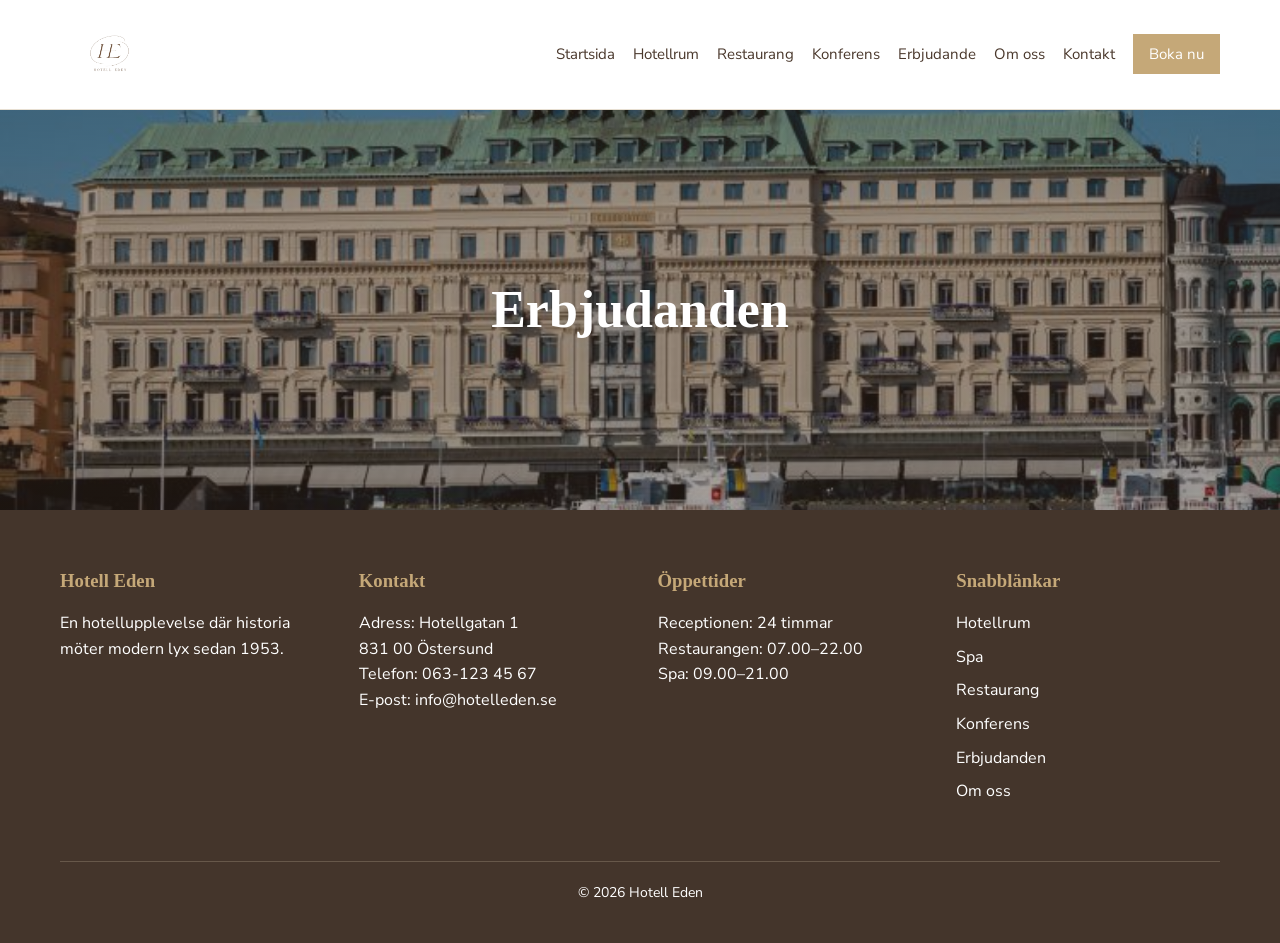
==== erbjudande.html @ 500a8e27 "Add shared layout to remaining pages Co-authored-by: Copilot <223556219+Copilot@users.noreply.github" ====
<!DOCTYPE html>
<html lang="sv">
<head>
  <meta charset="UTF-8">
  <meta name="viewport" content="width=device-width, initial-scale=1.0">
  <title>Erbjudanden | Hotell Eden</title>

  <link rel="preconnect" href="https://fonts.googleapis.com">
  <link rel="preconnect" href="https://fonts.gstatic.com" crossorigin>
  <link href="https://fonts.googleapis.com/css2?family=Nunito+Sans:wght@400;600;700&display=swap" rel="stylesheet">
  <link rel="stylesheet" href="css/style.css">
</head>

<body>
  <header class="huvudmeny">
    <div class="container meny-container">
      <a class="logotyp" href="index.html">
        <img src="images/Logga.PNG" alt="Hotell Eden">
      </a>

      <nav aria-label="Huvudmeny">
        <ul class="meny">
          <li><a href="index.html">Startsida</a></li>
          <li><a href="hotellrum.html">Hotellrum</a></li>
          <li><a href="resturang.html">Restaurang</a></li>
          <li><a href="konferens.html">Konferens</a></li>
          <li><a href="erbjudande.html">Erbjudande</a></li>
          <li><a href="om-oss.html">Om oss</a></li>
          <li><a href="kontakt.html">Kontakt</a></li>
          <li><a class="boka-knapp" href="hotellrum.html">Boka nu</a></li>
        </ul>
      </nav>
    </div>
  </header>

  <main>
    <section class="om-oss-hero">
      <h1>Erbjudanden</h1>
    </section>
  </main>

  <footer class="sidfot">
    <div class="container">
      <div class="sidfot-grid">
        <div>
          <h3>Hotell Eden</h3>
          <p>En hotellupplevelse där historia möter modern lyx sedan 1953.</p>
        </div>

        <div>
          <h3>Kontakt</h3>
          <p>
            Adress: Hotellgatan 1<br>
            831 00 Östersund<br>
            Telefon: 063-123 45 67<br>
            E-post: info@hotelleden.se
          </p>
        </div>

        <div>
          <h3>Öppettider</h3>
          <p>
            Receptionen: 24 timmar<br>
            Restaurangen: 07.00–22.00<br>
            Spa: 09.00–21.00
          </p>
        </div>

        <div>
          <h3>Snabblänkar</h3>
          <ul>
            <li><a href="hotellrum.html">Hotellrum</a></li>
            <li><a href="spa.html">Spa</a></li>
            <li><a href="resturang.html">Restaurang</a></li>
            <li><a href="konferens.html">Konferens</a></li>
            <li><a href="erbjudande.html">Erbjudanden</a></li>
            <li><a href="om-oss.html">Om oss</a></li>
          </ul>
        </div>
      </div>

      <p class="copyright">© 2026 Hotell Eden</p>
    </div>
  </footer>
</body>
</html>
---- css/style.css ----
.huvudmeny {
    background-color: #ffffff;
    border-bottom: 1px solid #e7dfd2;
}

.primar-knapp {
    background-color: #c5a878;
    color: #ffffff;
    border: 1px solid #c5a878;
}
/* universell selektorn påverkar alla element*/
* {
    box-sizing: border-box;
}

body {
  margin: 0;
  background-color: #cec5ac;
  color: #4a382c;
  font-family: "Nunito Sans", Arial, sans-serif;
  line-height: 1.6;
}

h1,
h2,
h3 {
  font-family: Baskerville, Georgia, serif;
  line-height: 1.2;
}
 
img {
    display: block;
    width: 100%;
}

a {
 color: inherit;
 text-decoration: none;
}

.container {
    max-width: 1200px;
    margin: 0 auto;
    padding: 0 20px
}

.primar-knapp,
.sekundar-knapp {
    display: inline-block;
    padding: 12px 22px;
    border: 1px solid #c5a878;
    transition: 0.3s;
}

.primar-knapp {
    background:  #c5a878;
    color: #ffffff;
}

.primar-knapp:hover {
    background: #4a382c;
    border-color: #4a382c;
}

.sekundar-knapp {
    background: #c5a878;
    color: #ffffff;
    border: 1px solid #c5a878;
}
.sekundar-knapp:hover {
    color: #ffffff;
    background: #4a382c;
    border-color: #4a382c;
}

.hero-knappar .primar-knapp,
.hero-knappar .sekundar-knapp {
    background: transparent;
    color: #ffffff;
    border-color: #ffffff;
}

.hero-knappar .primar-knapp:hover,
.hero-knappar .sekundar-knapp:hover {
    background: #c5a878;
    color: #ffffff;
    border-color: #c5a878;
}
/*Navigation*/
.huvudmeny {
    background-color:  #ffffff;
    border-bottom: 1px solid #e7dfd2;
    padding: 12px 0;
}

.meny-container {
    min-height: 85px;
    display: flex;
    align-items: center;
    justify-content: space-between;
    gap: 20px;
}

.logotyp {
    display: flex;
    align-items: center;
    gap: 10px;
    font-family: Baskerville, Georgia, serif;
    font-size: 28px;
    font-weight: bold;
    color: #1f1711;
    text-decoration: none;
}
.logotyp img {
    width: 100px;
    height: auto;
    display: block;
   filter: contrast(1.25) brightness(1.15);
   padding: 4px;
   border-radius: 4px;
}
.logotyp {
    font-family: Baskerville, Georgia, serif;
    font-size: 28px;
    font-weight: bold;
    color: #352b23;
}
.logotyp-ikon {
  width: 70px;
  height: 70px;
  display: grid;
  place-items: center;
  border: 2px solid #c5a878;
  border-radius: 50%;
  background-color: #ffffff;
  color: #4a382c;
  font-family: Baskerville, Georgia, serif;
  font-size: 42px;
  font-weight: bold;
  line-height: 1;
  flex-shrink: 0;
}
.meny {
    display: flex;
    align-items: center;
    flex-wrap: wrap;
    gap: 18px;
    list-style: none;
    margin: 0;
    padding: 0;
}
.meny a {
    font-size: 15px;
}
.meny a:hover {
    color: #c5a878;
}

.boka-knapp {
    padding: 10px 16px;
    background: #c5a878;
    color: #ffffff;
}

/*hero*/
.hero {
    min-height: 620px;
    display: flex;
    align-items: center;
    background:
        linear-gradient(rgba(44, 25, 12, 0.38), rgba(61, 45, 34, 0.60)),
        url("../images/hotell.jpg") center/cover no-repeat;
    color: #fcfbf7;
}
.hero-content {
    max-width: 650px;
    padding: 60px 20px;
}
.hero-knappar {
    display: flex;
    justify-content: center;
    gap: 16px;
    flex-wrap: wrap;
}
.hero h1 {
    font-size: 58px;
    margin-bottom: 10px;
}

.hero h2 {
    font-size: 24px;
    margin-top: 0;
}
.hero p {
    display: flex;
    gap: 12px;
    flex-wrap: wrap;
}

/*Gemensamma selektioner */
.sektion {
    padding: 80px 0;
}
.sektion-beige {
    background-color: #eee6d8;
}
.sektion-rubrik {
    text-align: center;
    margin-bottom: 40px;
    font-size: 42px;
}

/* Tjänster */
.tjänster {
    display: grid;
    grid-template-columns: repeat(3, 1fr);
    gap: 25px;
}
.tjänstkort {
    background: #ffffff;
}
.tjänstkort img {
    height: 260px;
    object-fit: cover;
}
.tjänstkort-content {
    padding: 25px;
}
.tjänstkort h3 {
    font-size: 28px;
    margin-top: 0;
}

/* Erbjudanden */
.erbjudanden {
    display:grid;
    grid-template-columns: repeat(4. 1fr);
    gap: 20px;
}
.erbjudandekort {
    background: #ffffff;
    border: 1px solid #dfd4c2;
}
.erbjudande-content {
    padding: 20px;
}
/*Bokningsalternativ */
.bokning {
    background: #352b23;
    text-align: center;
}
.bokningsalternativ {
    display: grid;
    grid-template-columns: repeat(4, 1fr);
}
.bokning .sektion-rubrik {
  color: #c5a878;
}
.bokningskort {
    padding: 25px 15px;
    border: 1px solid;
     color: #d8c4a4;
     transition: 0.3s;
}
.bokningskort:hover {
    background:  #c5a878;
  color: #ffffff;
}
 /* sidfot */
 .sidfot {
    padding: 60px 0 25px;
    background: #44352b;
    color: #ffffff;
 }
 .sidfot-grid {
    display: grid;
    grid-template-columns: repeat(4, 1fr);
    gap: 35px;
 }
 .sidfot  h3 {
    color:  #c5a878;
    margin-top: 0;
 }
 .sidfot ul {
    padding: 0;
    list-style: none;
 }
 .sidfot li {
    margin-bottom: 8px;
 }
 .sidfot a:hover {
    color:  #c5a878;
 }.copyright {
  border-top: 1px solid #67584a;
  margin-top: 40px;
  padding-top: 20px;
  text-align: center;
  font-size: 14px;
}

/* Om oss */

.om-oss-hero {
  min-height: 400px;
  display: flex;
  align-items: center;
  background:
    linear-gradient(rgba(61, 45, 34, 0.45),
    rgba(61, 45, 34, 0.45)),
    url("../images/hero.jpg") center/cover no-repeat;
  color: #ffffff;
  text-align: center;
}

.om-oss-hero h1 {
  width: 100%;
  font-size: 52px;
}

.om-oss-innehall {
  display: grid;
  grid-template-columns: 1fr 1fr;
  gap: 50px;
  align-items: center;
}

.om-oss-bild {
  height: 450px;
  object-fit: cover;
}

.vardeord {
  display: grid;
  grid-template-columns: repeat(3, 1fr);
  gap: 20px;
  margin-top: 35px;
  text-align: center;
}

.vardeord div {
  padding: 25px;
  background: #eee6d8;
  font-family: Baskerville, Georgia, serif;
  font-size: 22px;
}
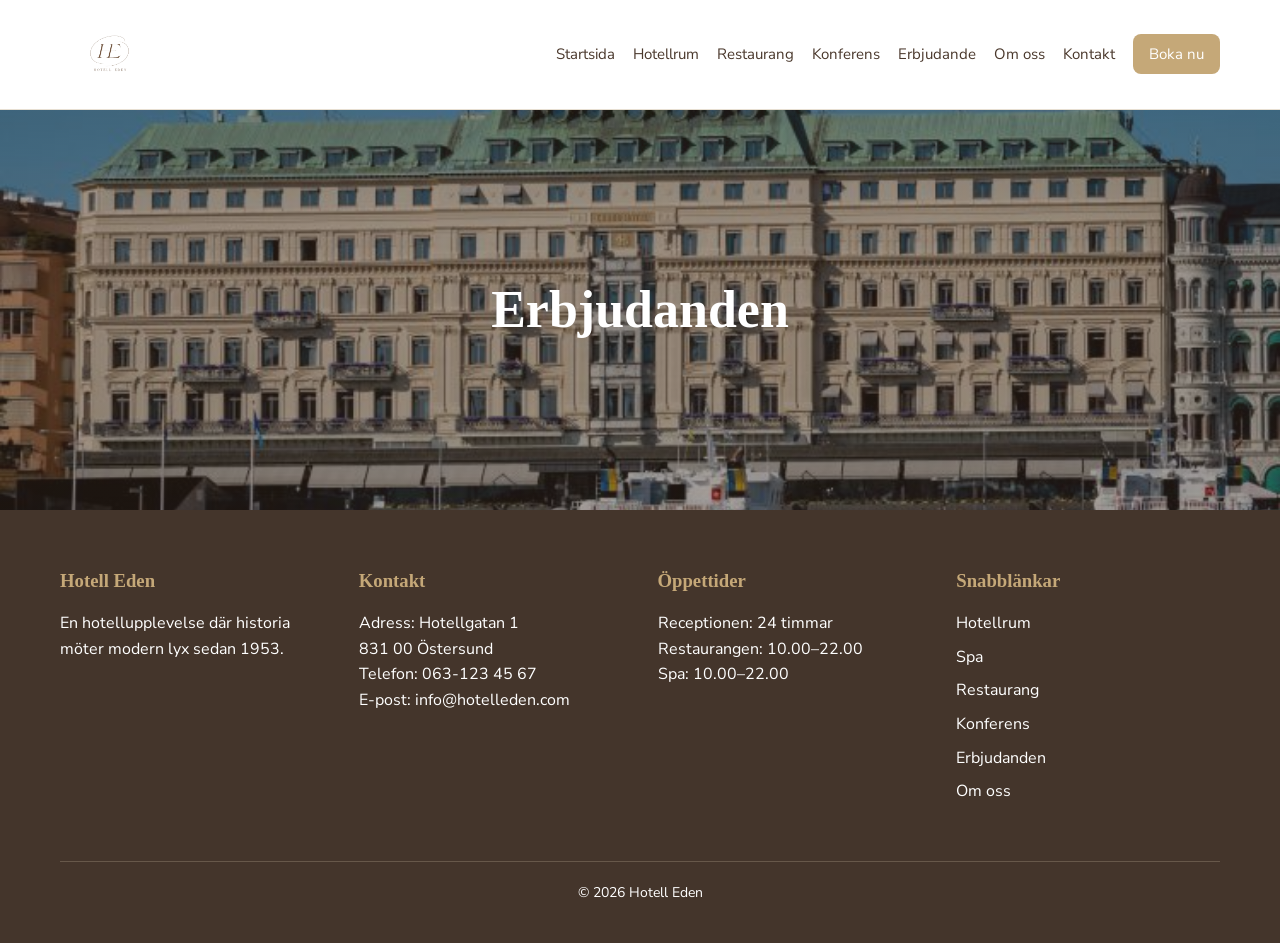
==== commit 85ec6ebb: "Update erbjudande.html" ====
--- a/erbjudande.html
+++ b/erbjudande.html
@@ -53,7 +53,7 @@
             Adress: Hotellgatan 1<br>
             831 00 Östersund<br>
             Telefon: 063-123 45 67<br>
-            E-post: info@hotelleden.se
+            E-post: info@hotelleden.com
           </p>
         </div>
 
@@ -61,8 +61,8 @@
           <h3>Öppettider</h3>
           <p>
             Receptionen: 24 timmar<br>
-            Restaurangen: 07.00–22.00<br>
-            Spa: 09.00–21.00
+            Restaurangen: 10.00–22.00<br>
+            Spa: 10.00–22.00
           </p>
         </div>
 
@@ -83,4 +83,4 @@
     </div>
   </footer>
 </body>
-</html>+</html>
--- a/css/style.css
+++ b/css/style.css
@@ -1,14 +1,17 @@
+/* Stilar för hotellets sidor. */
 .huvudmeny {
     background-color: #ffffff;
+    /* Skiljer menyn från innehållet med en tunn linje. */
     border-bottom: 1px solid #e7dfd2;
 }
 
+/* Primär knapp är huvudvalet; sekundär knapp är ett annat val. */
 .primar-knapp {
     background-color: #c5a878;
     color: #ffffff;
     border: 1px solid #c5a878;
 }
-/* universell selektorn påverkar alla element*/
+/* Alla element använder samma boxmodell. */
 * {
     box-sizing: border-box;
 }
@@ -41,14 +44,17 @@
 .container {
     max-width: 1200px;
     margin: 0 auto;
+    /* Ger innehållet luft från sidans kanter. */
     padding: 0 20px
 }
 
 .primar-knapp,
 .sekundar-knapp {
     display: inline-block;
+    /* Ger knapparna utrymme runt texten och gör dem lättare att klicka på. */
     padding: 12px 22px;
     border: 1px solid #c5a878;
+    /* Gör färgbytet vid hovring mjukt. */
     transition: 0.3s;
 }
 
@@ -86,7 +92,14 @@
     color: #ffffff;
     border-color: #c5a878;
 }
-/*Navigation*/
+.primar-knapp,
+.sekundar-knapp,
+.boka-knapp,
+.bokningskort {
+  /* border-radius gör hörnen rundade. */
+  border-radius: 8px;
+}
+/* Menyn högst upp på sidan. */
 .huvudmeny {
     background-color:  #ffffff;
     border-bottom: 1px solid #e7dfd2;
@@ -95,7 +108,9 @@
 
 .meny-container {
     min-height: 85px;
+    /* Flex placerar menydelarna på samma rad. */
     display: flex;
+    /* align-items centrerar delarna på höjden. */
     align-items: center;
     justify-content: space-between;
     gap: 20px;
@@ -115,6 +130,7 @@
     width: 100px;
     height: auto;
     display: block;
+   /* Justerar logotypens ljus och kontrast. */
    filter: contrast(1.25) brightness(1.15);
    padding: 4px;
    border-radius: 4px;
@@ -129,6 +145,7 @@
   width: 70px;
   height: 70px;
   display: grid;
+  /* Centrerar innehållet både vågrätt och lodrätt. */
   place-items: center;
   border: 2px solid #c5a878;
   border-radius: 50%;
@@ -138,6 +155,7 @@
   font-size: 42px;
   font-weight: bold;
   line-height: 1;
+  /* Ikonen behåller sin storlek i menyn. */
   flex-shrink: 0;
 }
 .meny {
@@ -162,29 +180,50 @@
     color: #ffffff;
 }
 
-/*hero*/
+/* Startsida med bakgrundsbild och text. */
 .hero {
     min-height: 620px;
     display: flex;
     align-items: center;
+    /* Det mörka lagret gör texten lättare att läsa mot bilden. */
     background:
-        linear-gradient(rgba(44, 25, 12, 0.38), rgba(61, 45, 34, 0.60)),
+       linear-gradient(rgba(44, 25, 12, 0.15), rgba(44, 25, 12, 0.25)),
         url("../images/hotell.jpg") center/cover no-repeat;
     color: #fcfbf7;
 }
 .hero-content {
-    max-width: 650px;
-    padding: 60px 20px;
+    max-width: 700px;
+    margin: 0 auto;
+    text-align: center;
+}
+.hero-valkommen {
+    margin-bottom: 8px;
+    font-size: 16px;
+    letter-spacing: 4px;
+    text-transform: uppercase;
 }
 .hero-knappar {
     display: flex;
     justify-content: center;
-    gap: 16px;
-    flex-wrap: wrap;
+    gap: 12px;
+    flex-wrap: nowrap;
+}
+.hero-knappar .primar-knapp,
+.hero-knappar .sekundar-knapp {
+    background: rgba(44, 25, 12, 0.65);
+    color: #ffffff;
+    border-color: #ffffff;
+    padding: 9px 16px;
+    font-size: 14px;
 }
 .hero h1 {
-    font-size: 58px;
-    margin-bottom: 10px;
+    margin: 0 0 12px;
+    font-family: Baskerville, Georgia, serif;
+    font-size: 64px;
+}
+.hero-underrubrik {
+    margin-bottom: 28px;
+    font-size: 24px;
 }
 
 .hero h2 {
@@ -192,13 +231,12 @@
     margin-top: 0;
 }
 .hero p {
-    display: flex;
-    gap: 12px;
-    flex-wrap: wrap;
-}
-
-/*Gemensamma selektioner */
+    display: block;
+}
+
+/* Gemensamma stilar för sidans sektioner. */
 .sektion {
+    /* Skapar luft ovanför och under innehållet. */
     padding: 80px 0;
 }
 .sektion-beige {
@@ -210,17 +248,21 @@
     font-size: 42px;
 }
 
-/* Tjänster */
+/* Kort med hotellets tjänster. */
 .tjänster {
+    /* Grid ordnar tjänstekorten i kolumner. */
     display: grid;
+    /* 1fr betyder en lika stor del av den lediga ytan. */
     grid-template-columns: repeat(3, 1fr);
     gap: 25px;
 }
 .tjänstkort {
+    /* Regeln gäller varje kort som visar en tjänst. */
     background: #ffffff;
 }
 .tjänstkort img {
     height: 260px;
+    /* Fyller bildrutan utan att förvränga bilden. */
     object-fit: cover;
 }
 .tjänstkort-content {
@@ -231,20 +273,39 @@
     margin-top: 0;
 }
 
-/* Erbjudanden */
+/* Kort med aktuella erbjudanden. */
 .erbjudanden {
     display:grid;
-    grid-template-columns: repeat(4. 1fr);
+    grid-template-columns: 1fr;
     gap: 20px;
+    max-width: 900px;
+    margin: 0 auto;
 }
 .erbjudandekort {
+    display: grid;
+    /* Bilden får fast bredd och 1fr låter texten ta resten. */
+    grid-template-columns: 260px 1fr; 
+    align-items: center;
+    width: 100%;
+    margin: 0 auto;
     background: #ffffff;
     border: 1px solid #dfd4c2;
+    border-radius: 12px;
+    /* Döljer innehåll som hamnar utanför kortets rundade hörn. */
+    overflow: hidden;
+    /* Ger kortet en diskret skugga. */
+    box-shadow: 0 4px 12px rgb(74, 56, 44, 0.08);
 }
 .erbjudande-content {
     padding: 20px;
 }
-/*Bokningsalternativ */
+.erbjudandekort img {
+    width: 100%;
+    height: 220px;
+    object-fit: cover;
+    background-color: #eee6d8;
+}
+/* Alternativ för bokning. */
 .bokning {
     background: #352b23;
     text-align: center;
@@ -266,7 +327,7 @@
     background:  #c5a878;
   color: #ffffff;
 }
- /* sidfot */
+ /* Sidfot med länkar och kontaktuppgifter. */
  .sidfot {
     padding: 60px 0 25px;
     background: #44352b;
@@ -298,12 +359,13 @@
   font-size: 14px;
 }
 
-/* Om oss */
+/* Innehåll på sidan Om oss. */
 
 .om-oss-hero {
   min-height: 400px;
   display: flex;
   align-items: center;
+  /* Det mörka lagret gör texten lättare att läsa mot bilden. */
   background:
     linear-gradient(rgba(61, 45, 34, 0.45),
     rgba(61, 45, 34, 0.45)),
@@ -330,6 +392,7 @@
 }
 
 .vardeord {
+  /* Visar hotellets värdeord i tre kolumner. */
   display: grid;
   grid-template-columns: repeat(3, 1fr);
   gap: 20px;
@@ -338,6 +401,7 @@
 }
 
 .vardeord div {
+  /* Väljer varje div, alltså varje värdeordskort. */
   padding: 25px;
   background: #eee6d8;
   font-family: Baskerville, Georgia, serif;
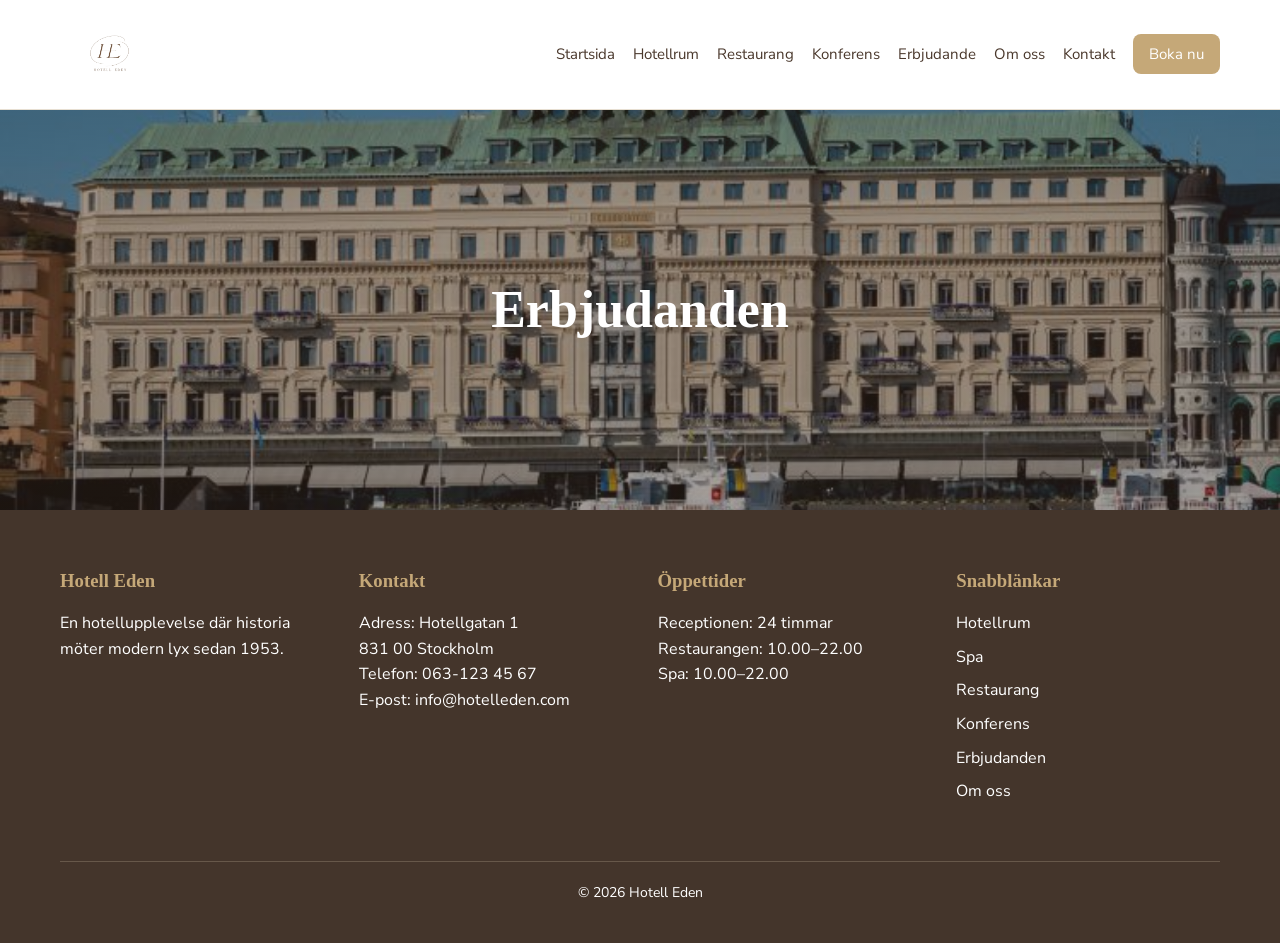
==== commit 85b105b8: "Update erbjudande.html" ====
--- a/erbjudande.html
+++ b/erbjudande.html
@@ -51,7 +51,7 @@
           <h3>Kontakt</h3>
           <p>
             Adress: Hotellgatan 1<br>
-            831 00 Östersund<br>
+            831 00 Stockholm<br>
             Telefon: 063-123 45 67<br>
             E-post: info@hotelleden.com
           </p>
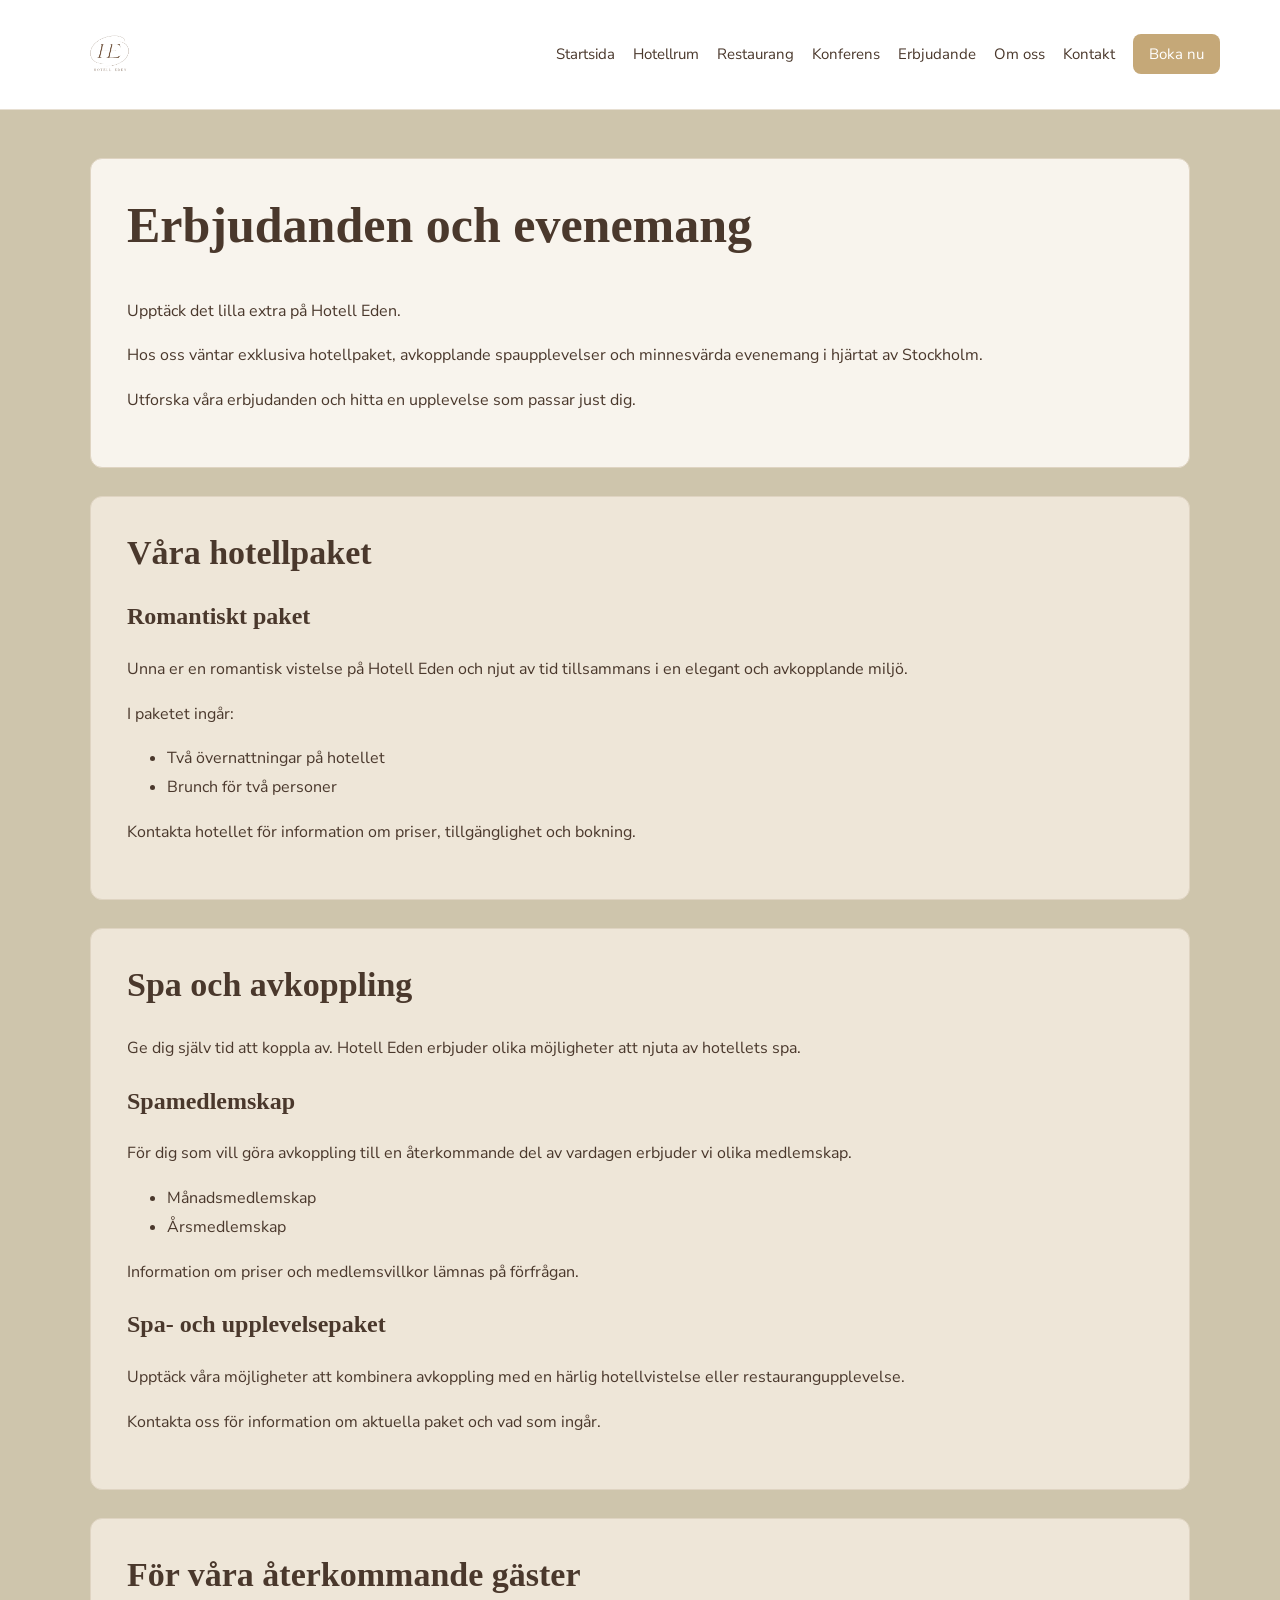
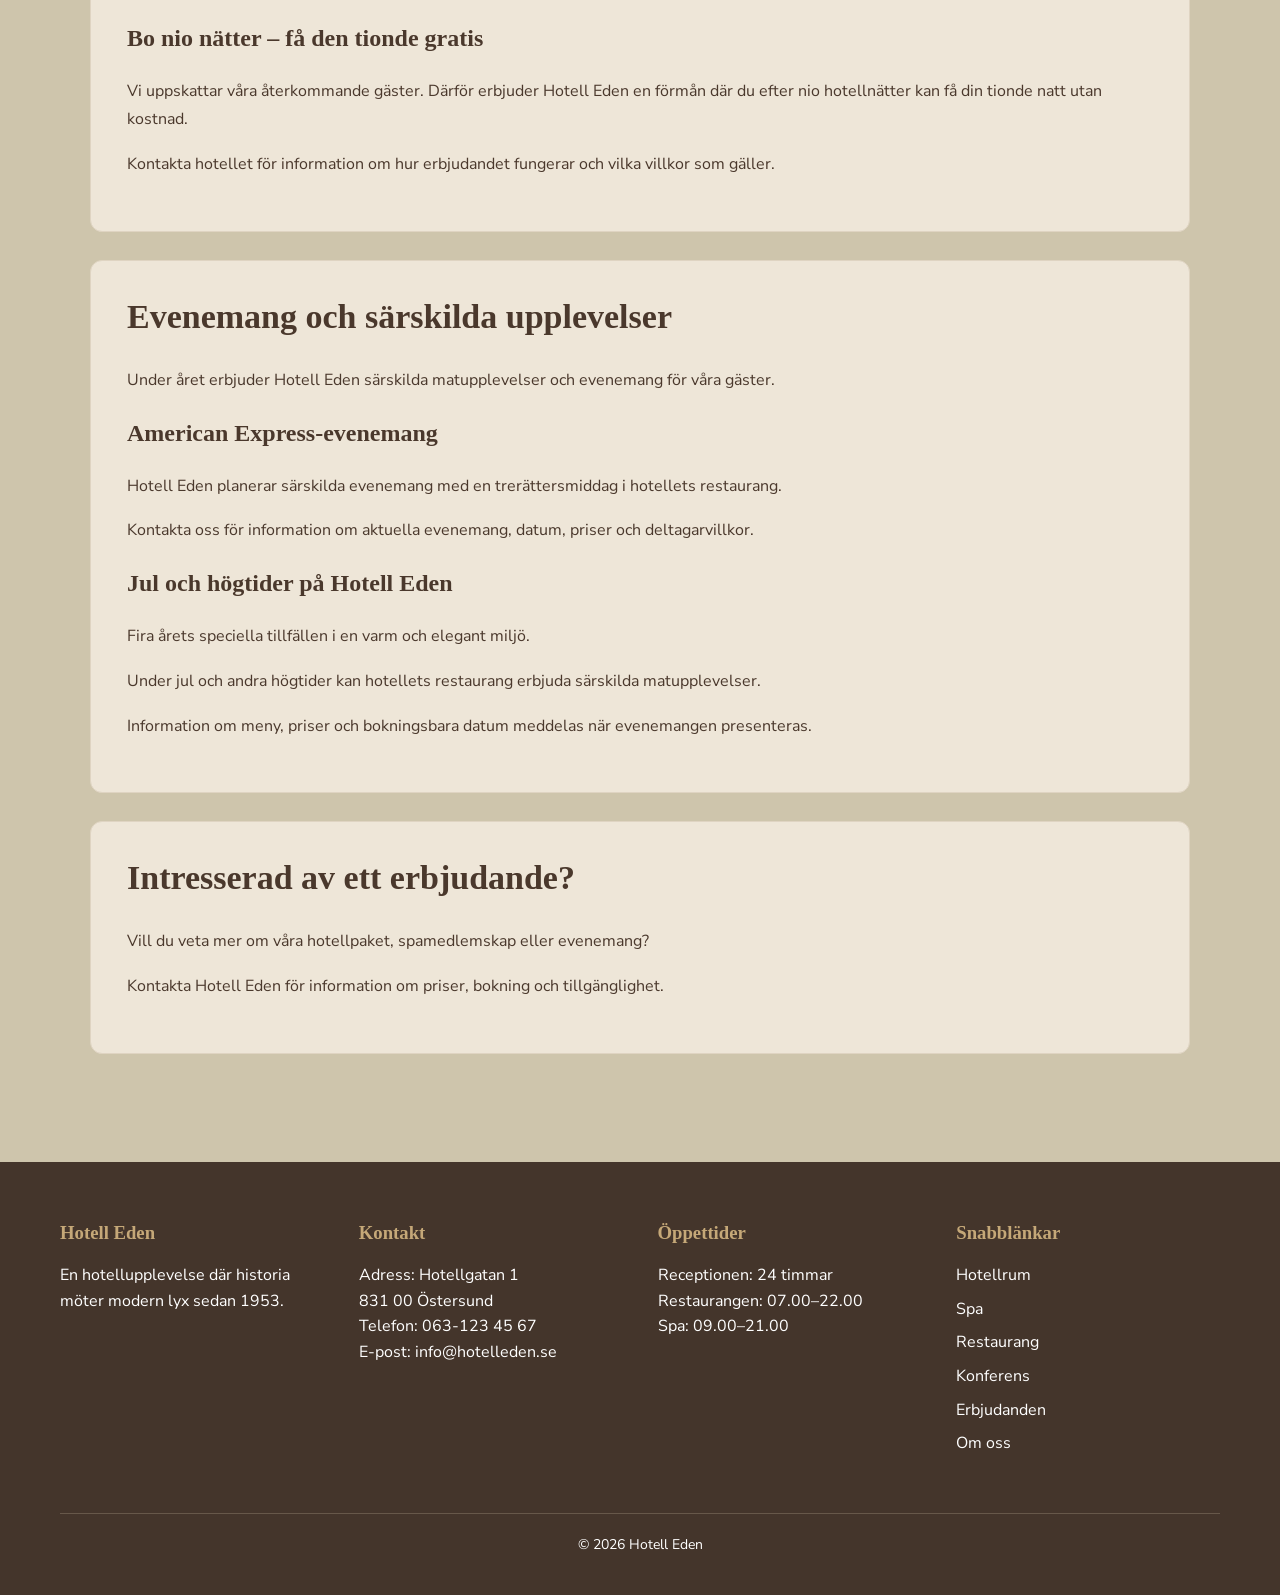
==== commit 9f93b593: "Integrate my three hotel pages with shared CSS" ====
--- a/erbjudande.html
+++ b/erbjudande.html
@@ -33,11 +33,227 @@
     </div>
   </header>
 
-  <main>
-    <section class="om-oss-hero">
-      <h1>Erbjudanden</h1>
-    </section>
-  </main>
+  <main class="person4-sida">
+
+        <!-- Introduktion -->
+        <section aria-labelledby="erbjudanden-rubrik">
+
+            <h1 id="erbjudanden-rubrik">
+                Erbjudanden och evenemang
+            </h1>
+
+            <p>
+                Upptäck det lilla extra på Hotell Eden.
+            </p>
+
+            <p>
+                Hos oss väntar exklusiva hotellpaket,
+                avkopplande spaupplevelser och minnesvärda
+                evenemang i hjärtat av Stockholm.
+            </p>
+
+            <p>
+                Utforska våra erbjudanden och hitta
+                en upplevelse som passar just dig.
+            </p>
+
+        </section>
+
+
+        <!-- Hotellpaket -->
+        <section aria-labelledby="paket-rubrik">
+
+            <h2 id="paket-rubrik">Våra hotellpaket</h2>
+
+            <article>
+
+                <h3>Romantiskt paket</h3>
+
+                <p>
+                    Unna er en romantisk vistelse på
+                    Hotell Eden och njut av tid tillsammans
+                    i en elegant och avkopplande miljö.
+                </p>
+
+                <p>I paketet ingår:</p>
+
+                <ul>
+                    <li>Två övernattningar på hotellet</li>
+                    <li>Brunch för två personer</li>
+                </ul>
+
+                <p>
+                    Kontakta hotellet för information
+                    om priser, tillgänglighet och bokning.
+                </p>
+
+            </article>
+
+        </section>
+
+
+        <!-- Spaerbjudanden -->
+        <section aria-labelledby="spa-rubrik">
+
+            <h2 id="spa-rubrik">Spa och avkoppling</h2>
+
+            <p>
+                Ge dig själv tid att koppla av.
+                Hotell Eden erbjuder olika möjligheter
+                att njuta av hotellets spa.
+            </p>
+
+            <article>
+
+                <h3>Spamedlemskap</h3>
+
+                <p>
+                    För dig som vill göra avkoppling
+                    till en återkommande del av vardagen
+                    erbjuder vi olika medlemskap.
+                </p>
+
+                <ul>
+                    <li>Månadsmedlemskap</li>
+                    <li>Årsmedlemskap</li>
+                </ul>
+
+                <p>
+                    Information om priser och
+                    medlemsvillkor lämnas på förfrågan.
+                </p>
+
+            </article>
+
+            <article>
+
+                <h3>Spa- och upplevelsepaket</h3>
+
+                <p>
+                    Upptäck våra möjligheter att kombinera
+                    avkoppling med en härlig hotellvistelse
+                    eller restaurangupplevelse.
+                </p>
+
+                <p>
+                    Kontakta oss för information om
+                    aktuella paket och vad som ingår.
+                </p>
+
+            </article>
+
+        </section>
+
+
+        <!-- Lojalitetsprogram -->
+        <section aria-labelledby="lojalitet-rubrik">
+
+            <h2 id="lojalitet-rubrik">
+                För våra återkommande gäster
+            </h2>
+
+            <article>
+
+                <h3>Bo nio nätter – få den tionde gratis</h3>
+
+                <p>
+                    Vi uppskattar våra återkommande gäster.
+                    Därför erbjuder Hotell Eden en
+                    förmån där du efter nio hotellnätter
+                    kan få din tionde natt utan kostnad.
+                </p>
+
+                <p>
+                    Kontakta hotellet för information
+                    om hur erbjudandet fungerar
+                    och vilka villkor som gäller.
+                </p>
+
+            </article>
+
+        </section>
+
+
+        <!-- Evenemang -->
+        <section aria-labelledby="evenemang-rubrik">
+
+            <h2 id="evenemang-rubrik">
+                Evenemang och särskilda upplevelser
+            </h2>
+
+            <p>
+                Under året erbjuder Hotell Eden
+                särskilda matupplevelser och evenemang
+                för våra gäster.
+            </p>
+
+            <article>
+
+                <h3>American Express-evenemang</h3>
+
+                <p>
+                    Hotell Eden planerar särskilda
+                    evenemang med en trerättersmiddag
+                    i hotellets restaurang.
+                </p>
+
+                <p>
+                    Kontakta oss för information om
+                    aktuella evenemang, datum,
+                    priser och deltagarvillkor.
+                </p>
+
+            </article>
+
+            <article>
+
+                <h3>Jul och högtider på Hotell Eden</h3>
+
+                <p>
+                    Fira årets speciella tillfällen
+                    i en varm och elegant miljö.
+                </p>
+
+                <p>
+                    Under jul och andra högtider
+                    kan hotellets restaurang erbjuda
+                    särskilda matupplevelser.
+                </p>
+
+                <p>
+                    Information om meny, priser och
+                    bokningsbara datum meddelas
+                    när evenemangen presenteras.
+                </p>
+
+            </article>
+
+        </section>
+
+
+        <!-- Information om bokning -->
+        <section aria-labelledby="bokning-rubrik">
+
+            <h2 id="bokning-rubrik">
+                Intresserad av ett erbjudande?
+            </h2>
+
+            <p>
+                Vill du veta mer om våra hotellpaket,
+                spamedlemskap eller evenemang?
+            </p>
+
+            <p>
+                Kontakta Hotell Eden för information
+                om priser, bokning och tillgänglighet.
+            </p>
+
+            <!-- Länk till kontakt.html läggs till
+                 när kontaktsidan är skapad. -->
+
+        </section>
+
+    </main>
 
   <footer class="sidfot">
     <div class="container">
@@ -51,9 +267,9 @@
           <h3>Kontakt</h3>
           <p>
             Adress: Hotellgatan 1<br>
-            831 00 Stockholm<br>
+            831 00 Östersund<br>
             Telefon: 063-123 45 67<br>
-            E-post: info@hotelleden.com
+            E-post: info@hotelleden.se
           </p>
         </div>
 
@@ -61,8 +277,8 @@
           <h3>Öppettider</h3>
           <p>
             Receptionen: 24 timmar<br>
-            Restaurangen: 10.00–22.00<br>
-            Spa: 10.00–22.00
+            Restaurangen: 07.00–22.00<br>
+            Spa: 09.00–21.00
           </p>
         </div>
 
@@ -83,4 +299,4 @@
     </div>
   </footer>
 </body>
-</html>
+</html>
--- a/css/style.css
+++ b/css/style.css
@@ -408,3 +408,178 @@
   font-size: 22px;
 }
 
+/* ==========================================
+   PERSON 4 – KONFERENS, ERBJUDANDEN, KONTAKT
+   ========================================== */
+
+/* Gemensam layout för mina tre sidor */
+.person4-sida {
+    width: min(1100px, calc(100% - 48px));
+    margin: 0 auto;
+    padding: 48px 0 80px;
+}
+
+/* Sektioner med luft och mjuka kort */
+.person4-sida > section {
+    background-color: #eee6d8;
+    border: 1px solid #dfd4c2;
+    border-radius: 12px;
+    padding: 36px;
+    margin-bottom: 28px;
+}
+
+/* Introduktionen får ljusare bakgrund */
+.person4-sida > section:first-child {
+    background-color: #f8f4ed;
+}
+
+/* Rubriker */
+.person4-sida h1 {
+    font-size: clamp(32px, 4vw, 50px);
+    color: #4a382c;
+    margin-top: 0;
+}
+
+.person4-sida h2 {
+    font-size: clamp(26px, 3vw, 34px);
+    color: #4a382c;
+    margin-top: 0;
+}
+
+.person4-sida h3 {
+    font-size: 24px;
+    color: #4a382c;
+}
+
+/* Brödtext */
+.person4-sida p,
+.person4-sida li {
+    line-height: 1.8;
+}
+
+.person4-sida p {
+    margin-bottom: 16px;
+}
+
+/* Formulär */
+.person4-sida form {
+    max-width: 800px;
+    margin: 24px auto;
+}
+
+.person4-sida fieldset {
+    border: 1px solid #d5c5ae;
+    border-radius: 10px;
+    background-color: #ffffff;
+    padding: 24px;
+    margin-bottom: 24px;
+    min-width: 0;
+}
+
+.person4-sida legend {
+    font-family: Baskerville, Georgia, serif;
+    font-size: 24px;
+    font-weight: bold;
+    color: #4a382c;
+    padding: 0 10px;
+}
+
+/* Etiketter */
+.person4-sida label {
+    display: block;
+    font-weight: 600;
+    margin: 16px 0 6px;
+}
+
+/* Inmatningsfält */
+.person4-sida input:not([type="checkbox"]):not([type="radio"]),
+.person4-sida select,
+.person4-sida textarea {
+    display: block;
+    width: 100%;
+    max-width: 100%;
+    padding: 12px 14px;
+    border: 1px solid #b9aa95;
+    border-radius: 6px;
+    background-color: #ffffff;
+    color: #4a382c;
+    font: inherit;
+}
+
+/* Textfält för längre meddelanden */
+.person4-sida textarea {
+    min-height: 130px;
+    resize: vertical;
+}
+
+/* Tydlig markering vid tangentbordsnavigering */
+.person4-sida input:focus-visible,
+.person4-sida select:focus-visible,
+.person4-sida textarea:focus-visible,
+.person4-sida button:focus-visible,
+.person4-sida a:focus-visible {
+    outline: 3px solid #82633e;
+    outline-offset: 3px;
+}
+
+/* Formulärknappar */
+.person4-sida button {
+    padding: 12px 22px;
+    margin: 8px 8px 8px 0;
+    border: 1px solid #c5a878;
+    border-radius: 8px;
+    background-color: #c5a878;
+    color: #ffffff;
+    font: inherit;
+    font-weight: 600;
+    cursor: pointer;
+}
+
+.person4-sida button:hover:not(:disabled) {
+    background-color: #4a382c;
+    border-color: #4a382c;
+}
+
+/* Rensa-knapp */
+.person4-sida button[type="reset"] {
+    background-color: transparent;
+    color: #4a382c;
+}
+
+/* Inaktiva demoknappar */
+.person4-sida button:disabled {
+    opacity: 0.6;
+    cursor: not-allowed;
+}
+
+/* Interna länkar */
+.person4-sida a {
+    color: #6b4829;
+    text-decoration: underline;
+    text-underline-offset: 3px;
+}
+
+.person4-sida a:hover {
+    color: #a07843;
+}
+
+/* Anpassning för mindre skärmar */
+@media (max-width: 600px) {
+    .person4-sida {
+        width: calc(100% - 24px);
+        padding: 24px 0 48px;
+    }
+
+    .person4-sida > section {
+        padding: 20px;
+    }
+
+    .person4-sida fieldset {
+        padding: 16px;
+    }
+
+    .person4-sida button {
+        width: 100%;
+        margin-right: 0;
+    }
+}
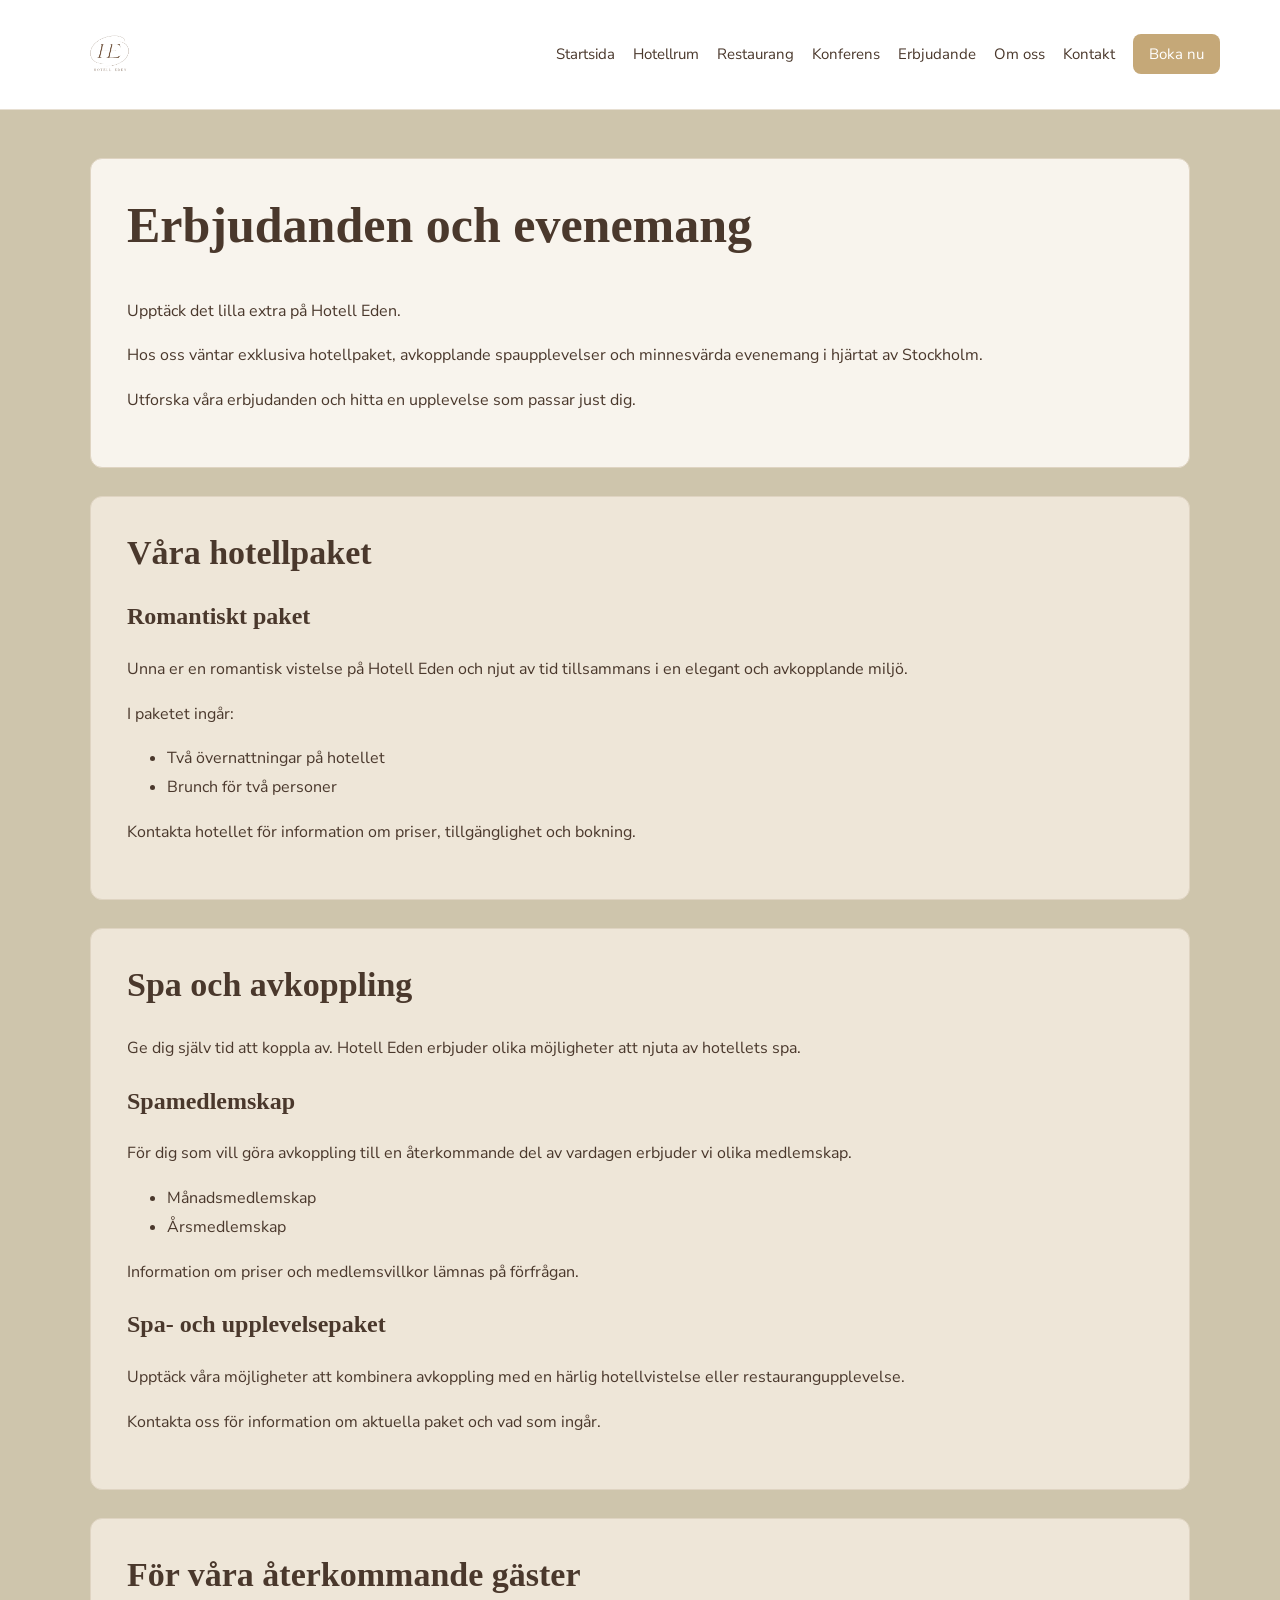
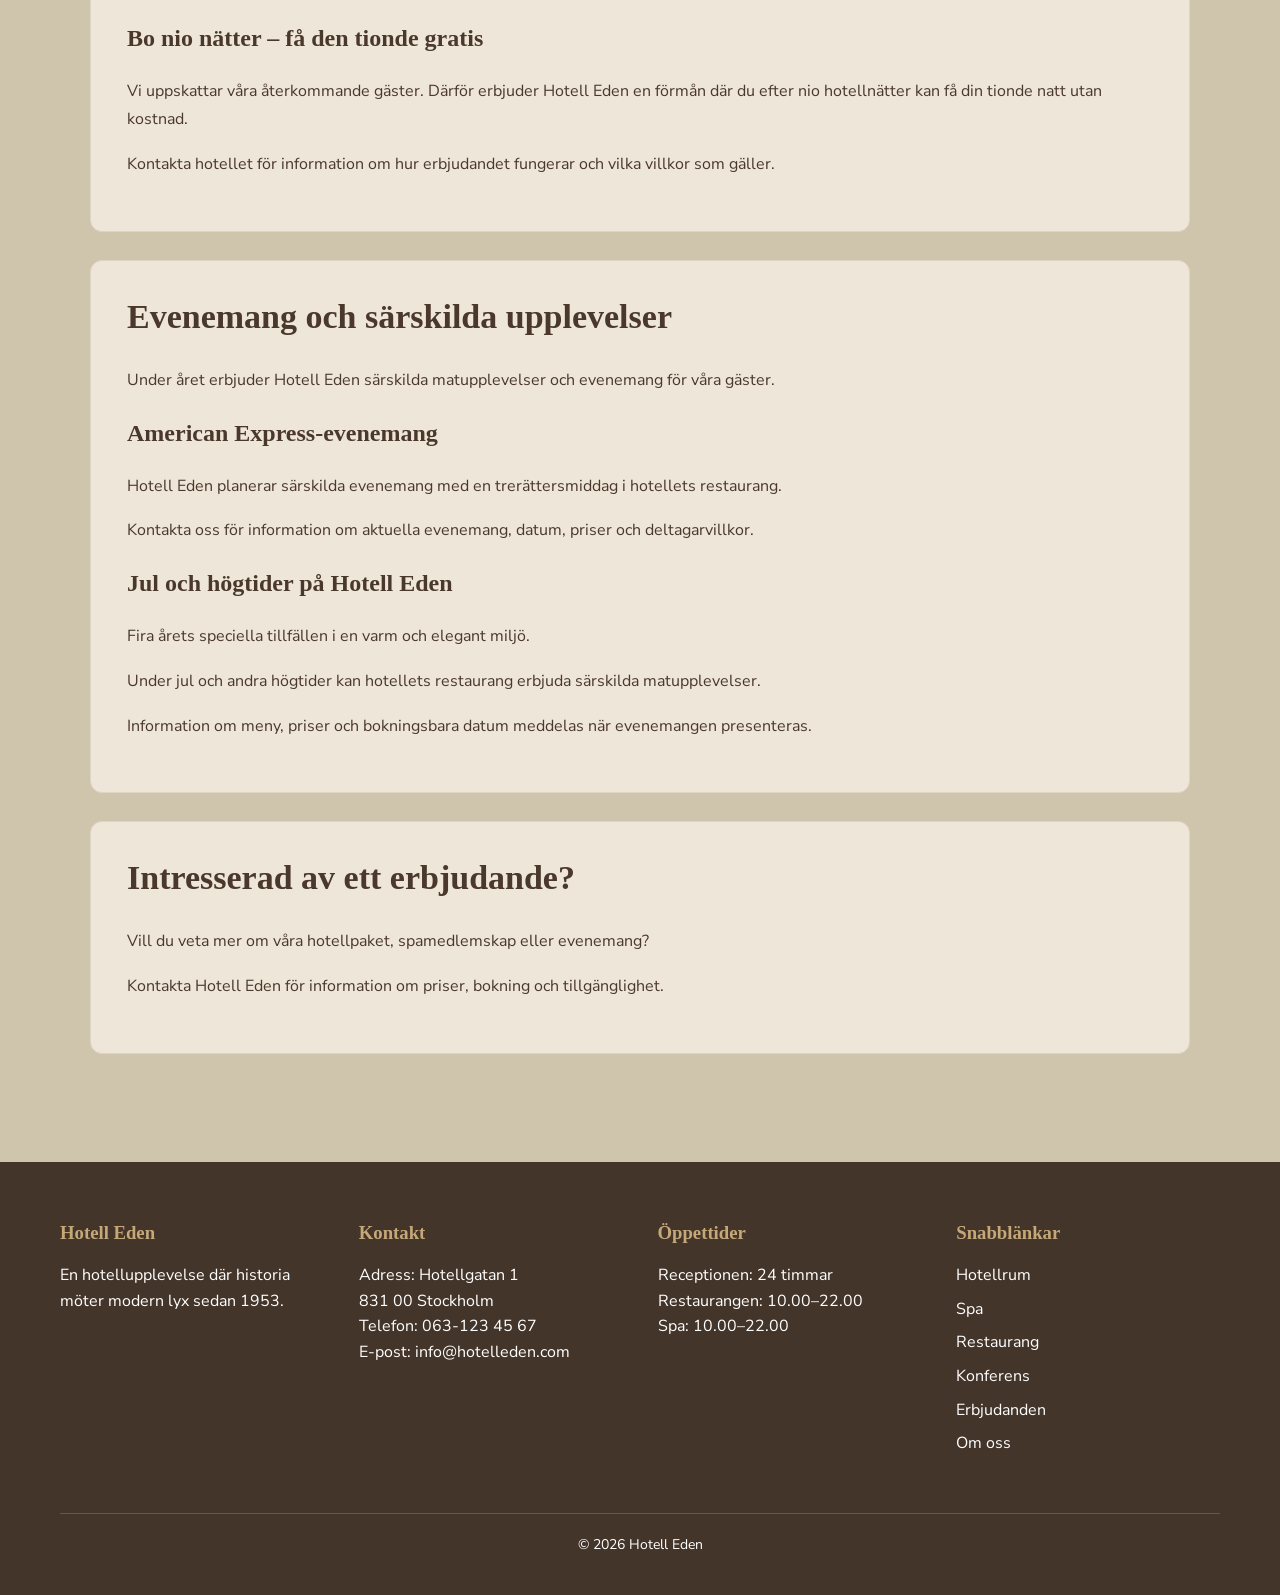
==== commit 79d2ca72: "Merge pull request #1 from Souhar-26/hala-integration Integrate my three hotel pages with shared CSS" ====
--- a/erbjudande.html
+++ b/erbjudande.html
@@ -267,9 +267,9 @@
           <h3>Kontakt</h3>
           <p>
             Adress: Hotellgatan 1<br>
-            831 00 Östersund<br>
+            831 00 Stockholm<br>
             Telefon: 063-123 45 67<br>
-            E-post: info@hotelleden.se
+            E-post: info@hotelleden.com
           </p>
         </div>
 
@@ -277,8 +277,8 @@
           <h3>Öppettider</h3>
           <p>
             Receptionen: 24 timmar<br>
-            Restaurangen: 07.00–22.00<br>
-            Spa: 09.00–21.00
+            Restaurangen: 10.00–22.00<br>
+            Spa: 10.00–22.00
           </p>
         </div>
 
@@ -299,4 +299,4 @@
     </div>
   </footer>
 </body>
-</html>+</html>
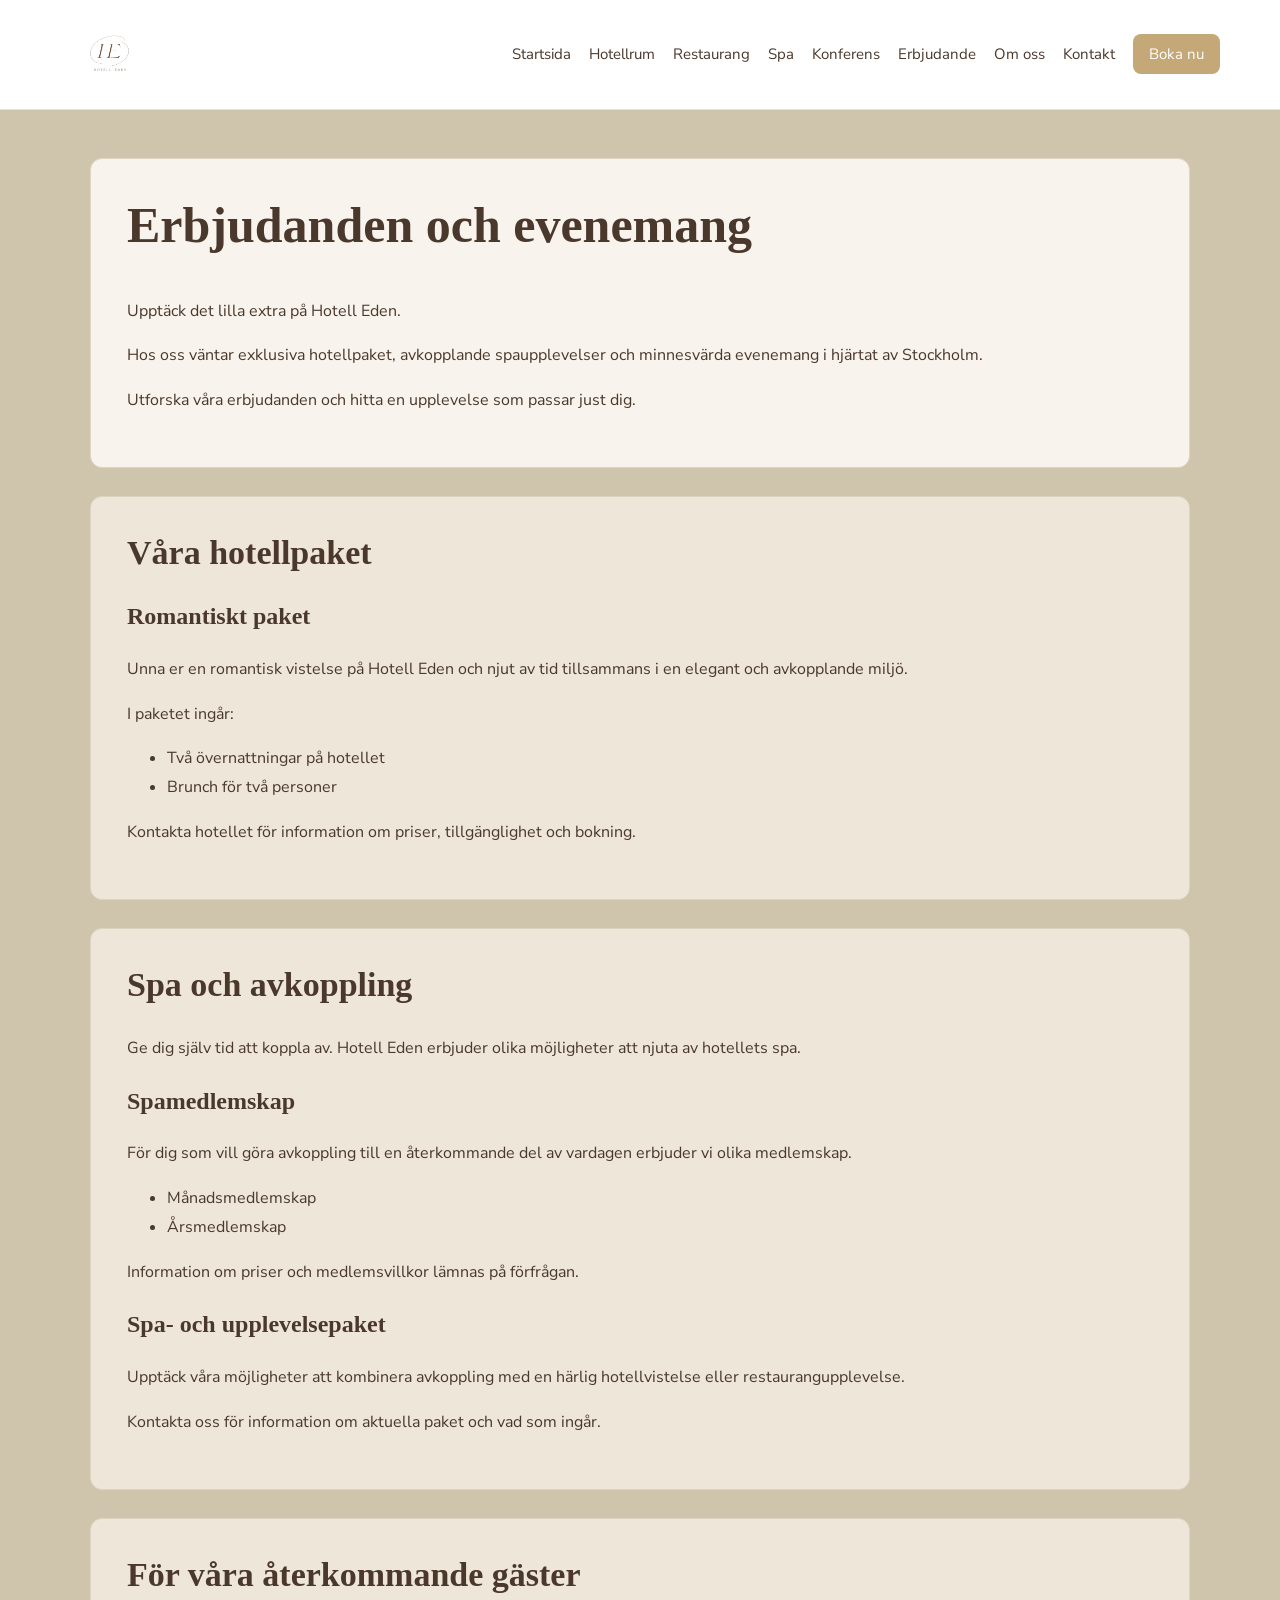
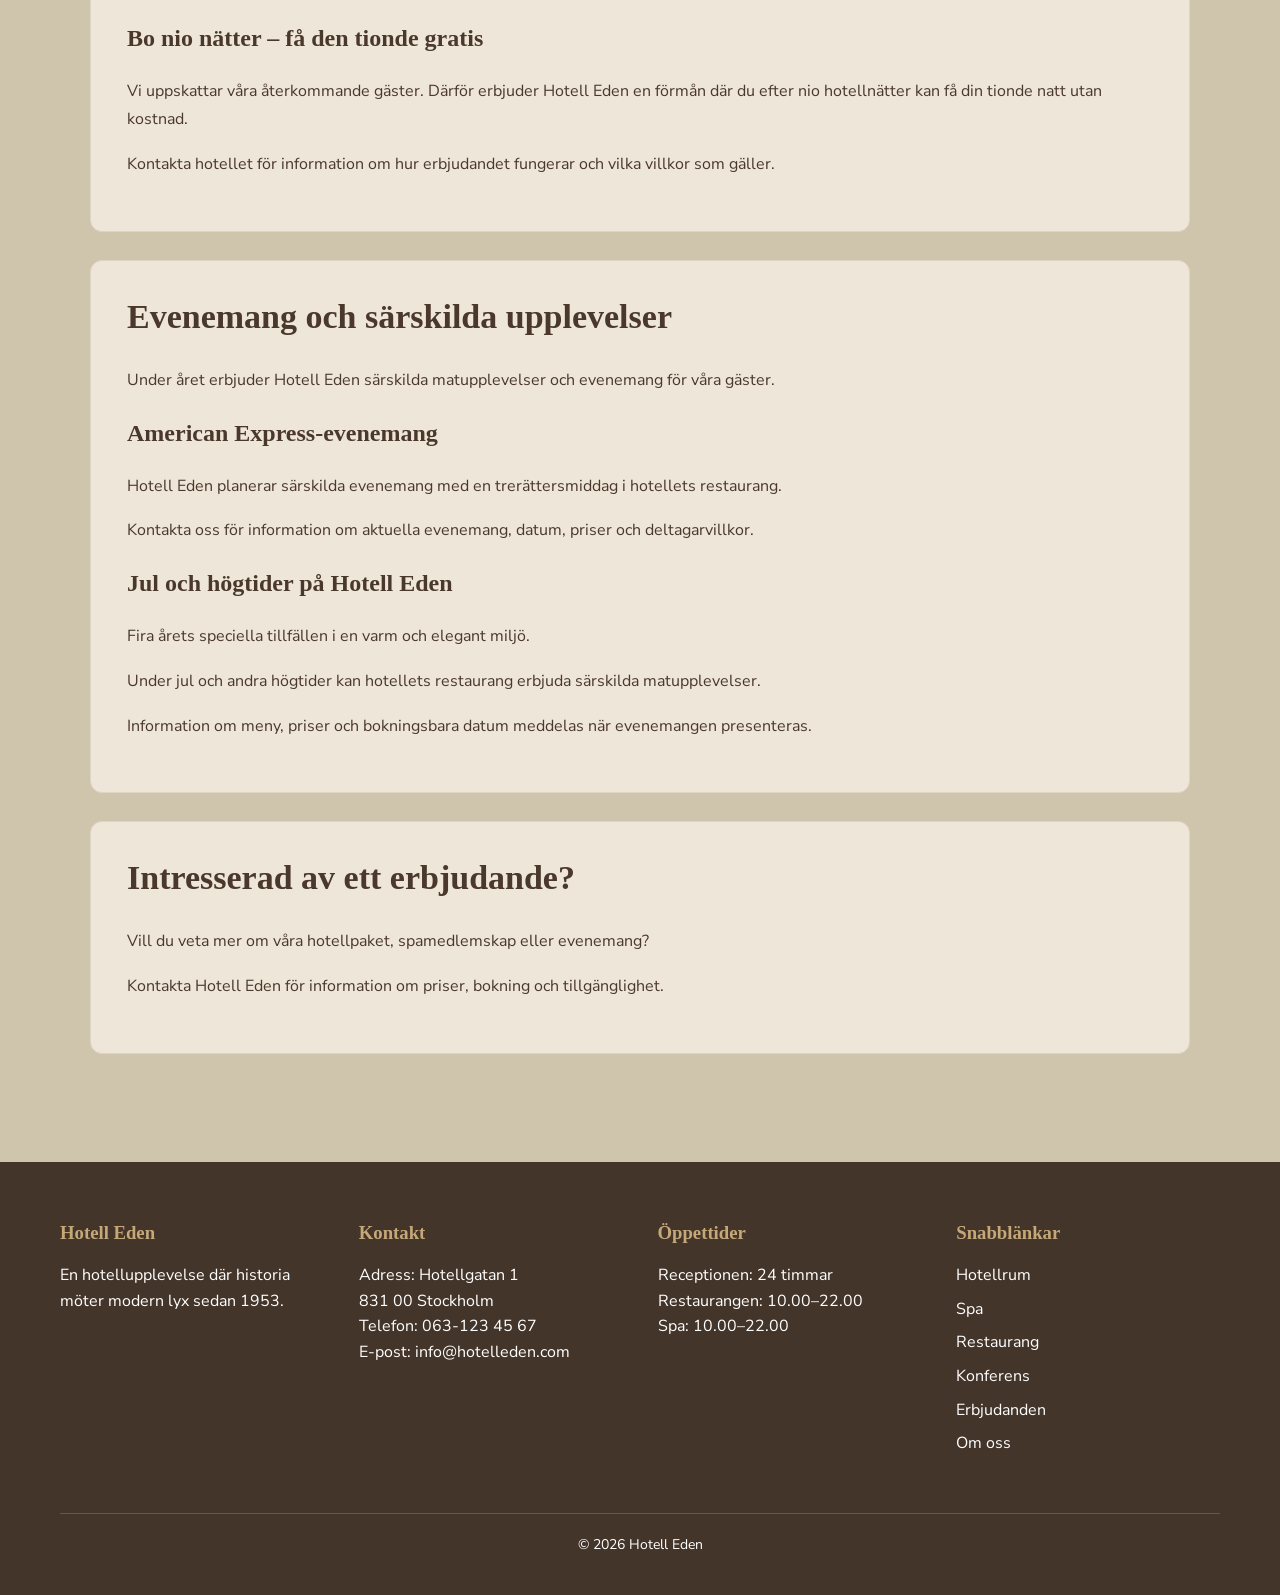
==== commit 5454bcf5: "Update erbjudande.html" ====
--- a/erbjudande.html
+++ b/erbjudande.html
@@ -23,6 +23,7 @@
           <li><a href="index.html">Startsida</a></li>
           <li><a href="hotellrum.html">Hotellrum</a></li>
           <li><a href="resturang.html">Restaurang</a></li>
+          <li><a href="spa.html">Spa</a></li>
           <li><a href="konferens.html">Konferens</a></li>
           <li><a href="erbjudande.html">Erbjudande</a></li>
           <li><a href="om-oss.html">Om oss</a></li>
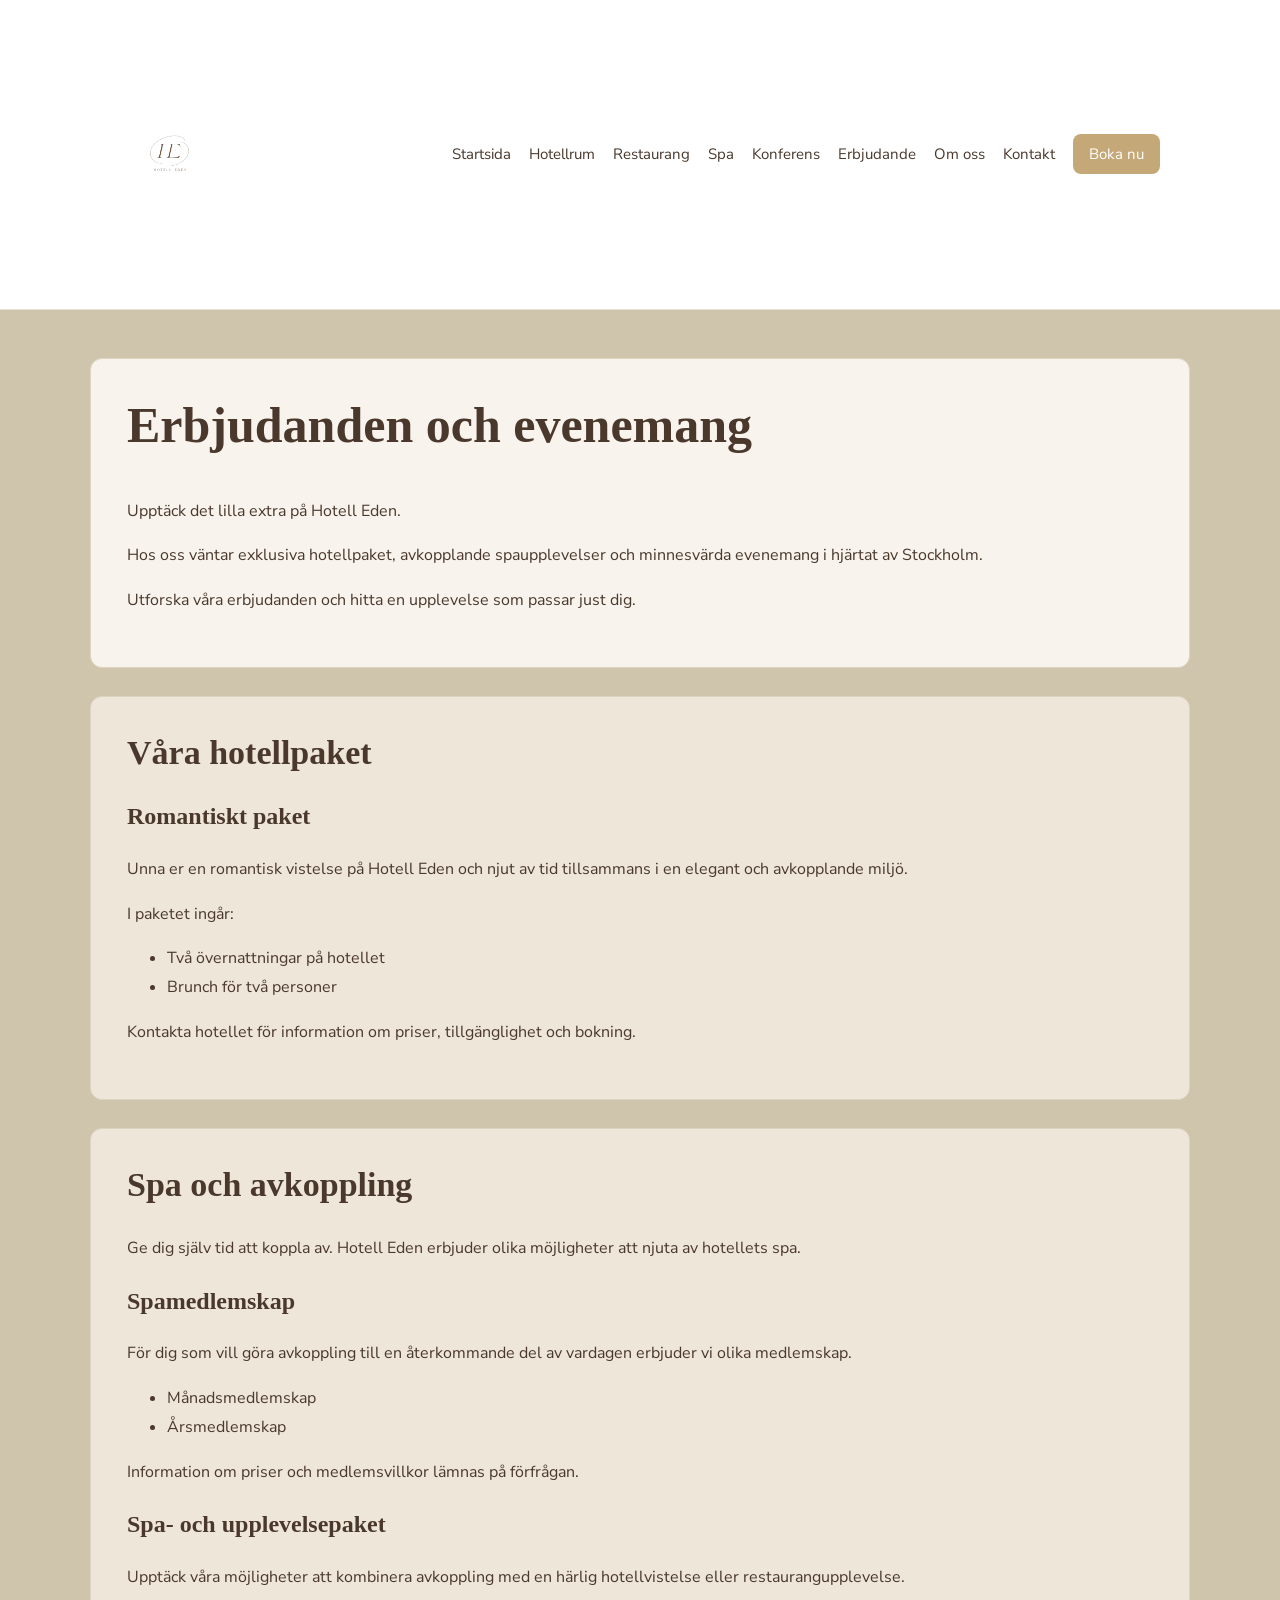
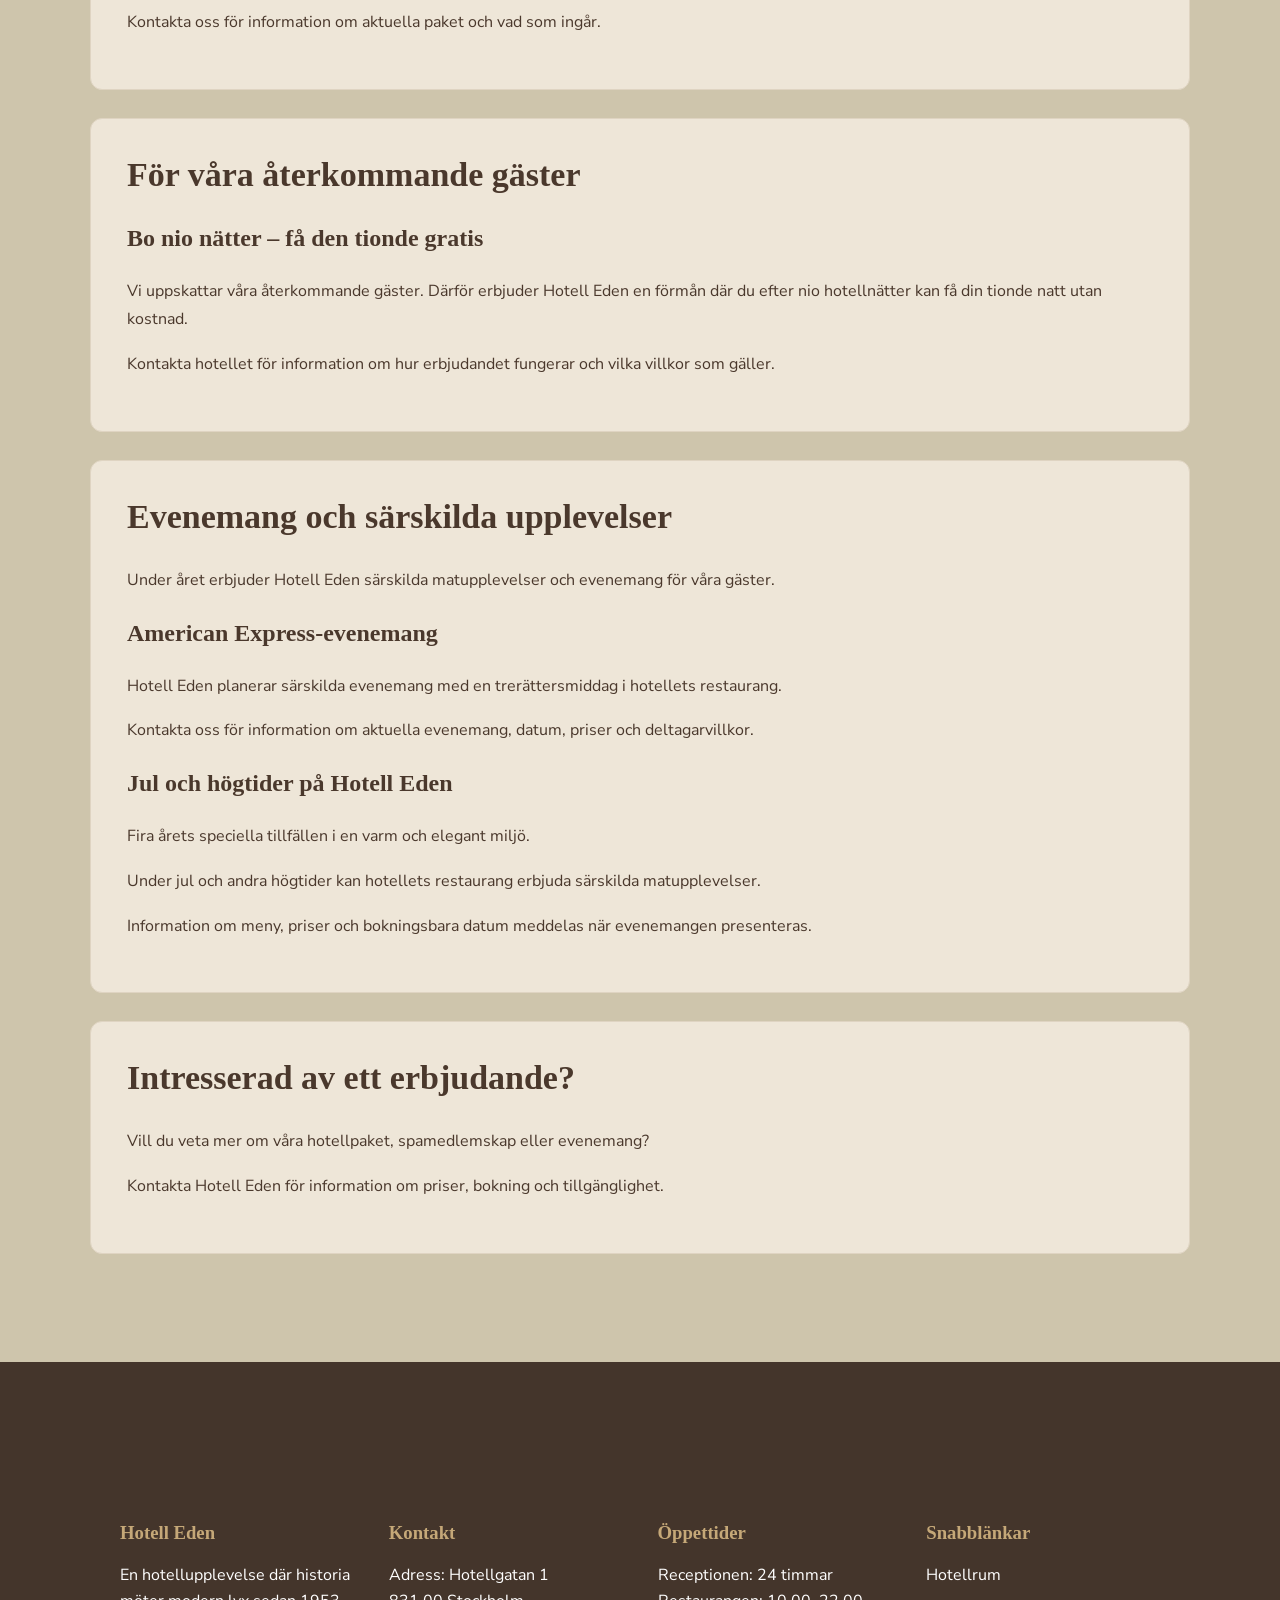
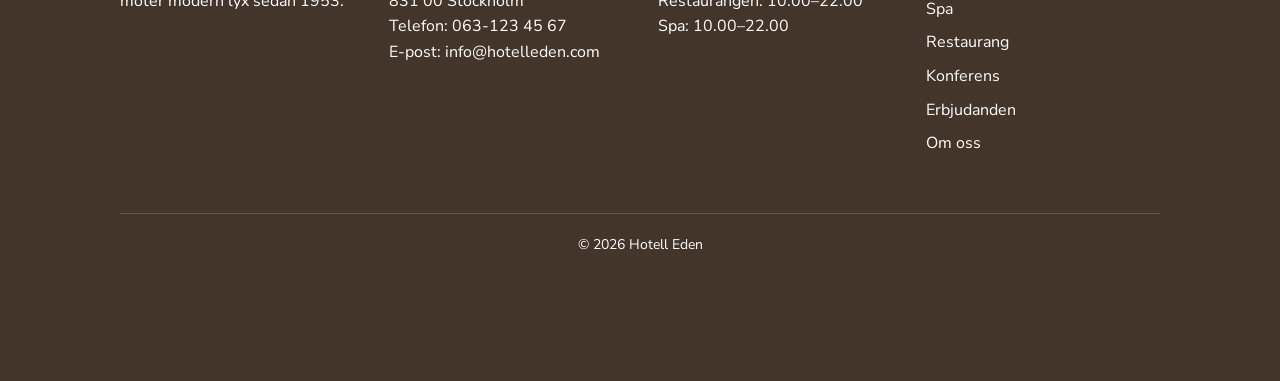
==== commit 3e48a0f3: "Update erbjudande.html" ====
--- a/erbjudande.html
+++ b/erbjudande.html
@@ -22,7 +22,7 @@
         <ul class="meny">
           <li><a href="index.html">Startsida</a></li>
           <li><a href="hotellrum.html">Hotellrum</a></li>
-          <li><a href="resturang.html">Restaurang</a></li>
+          <li><a href="restaurang.html">Restaurang</a></li>
           <li><a href="spa.html">Spa</a></li>
           <li><a href="konferens.html">Konferens</a></li>
           <li><a href="erbjudande.html">Erbjudande</a></li>
--- a/css/style.css
+++ b/css/style.css
@@ -46,6 +46,33 @@
     margin: 0 auto;
     /* Ger innehållet luft från sidans kanter. */
     padding: 0 20px
+}
+div.container{
+  margin-top: 100px;
+  margin-right: 200px;
+  margin-bottom:150px;
+  margin-left: 150px;
+}
+
+div.container{
+  margin-top: 100px;
+  margin-right: 200px;
+  margin-bottom:150px;
+  margin-left: 150px;
+}
+
+/* <div class="container">
+This div element has a top margin of 100px, a right margin of 200px, 
+a bottom margin of 150px, and a left margin of 150px.
+</div> */ 
+div.container{
+  margin: 100px;
+}
+div.container{
+  margin: 100px 200px 150px 150px;
+}
+div.container{
+  margin: 100px;
 }
 
 .primar-knapp,
